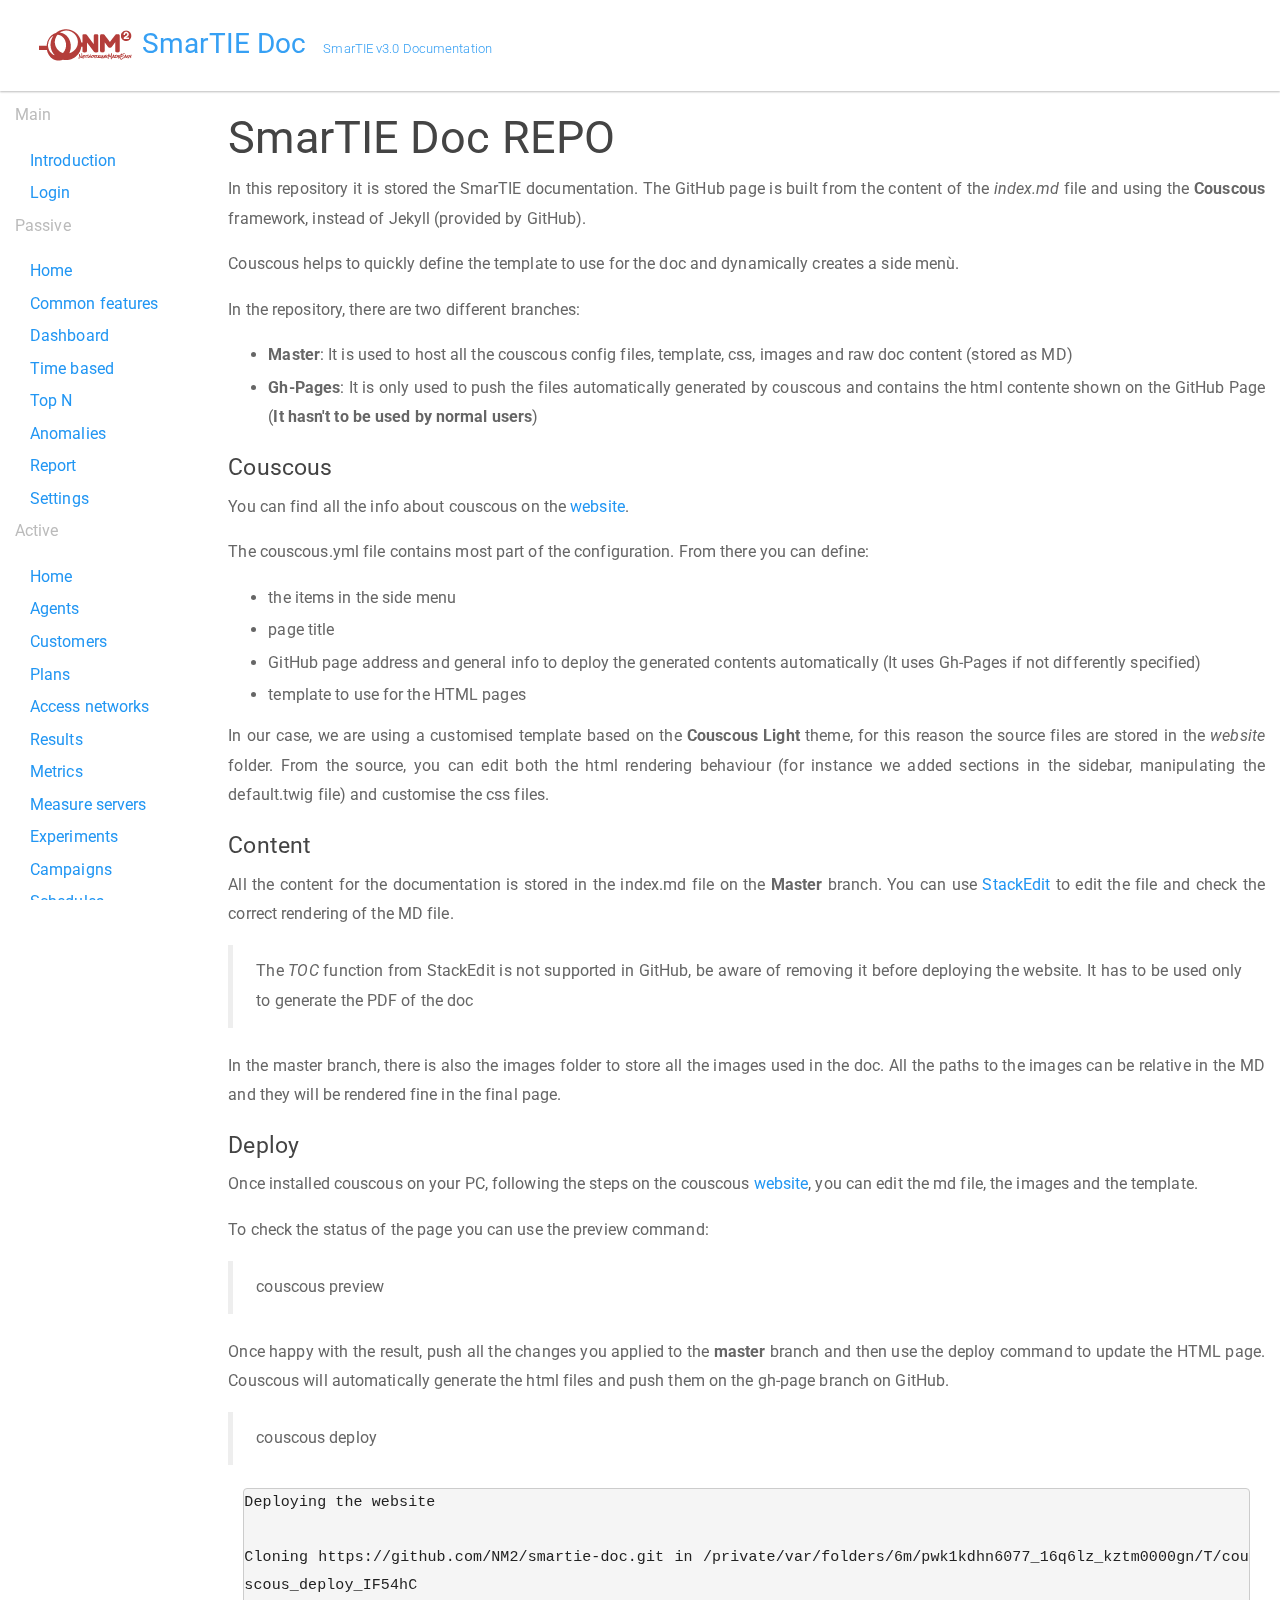
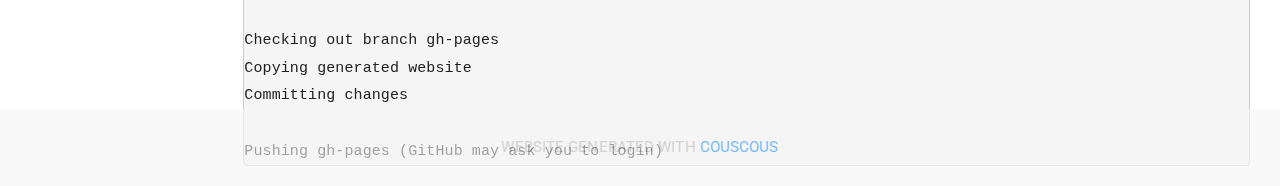
==== readme.html @ 3071210f "Website generation with Couscous" ====
<!DOCTYPE html>
<html lang="en">
    <head>
        <meta charset="utf-8">
        <meta name="viewport" content="width=device-width, initial-scale=1">

        <title>SmarTIE Doc</title>

        <link rel="stylesheet" href="https://nm2.github.io/smartie-doc/css/bootstrap.min.css">
        <link rel="stylesheet" href="https://nm2.github.io/smartie-doc/css/font-awesome.min.css">
        <link rel="stylesheet" href="https://nm2.github.io/smartie-doc/css/highlight.dark.css">
        <link rel="stylesheet" href="https://nm2.github.io/smartie-doc/css/main.css">
    </head>
    <body>

        <header class="navbar navbar-default navbar-fixed-top">

            <div class="navbar-brand">
                <a class="nounderline" href="http://www.nm-2.com" target="_blank">
                    <img src="images/common/nm2.png">
                </a>
                <a class="nounderline" href="https://nm2.github.io/smartie-doc/">
                    SmarTIE Doc
                    <small class="hidden-xs hidden-sm">
                        SmarTIE v3.0 Documentation
                    </small>
                </a>
            </div>

            
        </header>

        <main class="container-fluid">
            <div class="row">

                
                    <nav id="sidebar" class="col-sm-3 col-lg-2" role="navigation">

                                                    <p class="text-muted">
                                Main
                            </p>

                            <ul class="nav nav-pills nav-stacked">
                                                                    <li class="">
                                        <a href="https://nm2.github.io/smartie-doc/index.html#introduction">
                                            Introduction
                                        </a>
                                    </li>
                                                                    <li class="">
                                        <a href="https://nm2.github.io/smartie-doc/index.html#login">
                                            Login
                                        </a>
                                    </li>
                                                            </ul>
                                                    <p class="text-muted">
                                Passive
                            </p>

                            <ul class="nav nav-pills nav-stacked">
                                                                    <li class="">
                                        <a href="https://nm2.github.io/smartie-doc/index.html#home">
                                            Home
                                        </a>
                                    </li>
                                                                    <li class="">
                                        <a href="https://nm2.github.io/smartie-doc/index.html#common-features">
                                            Common features
                                        </a>
                                    </li>
                                                                    <li class="">
                                        <a href="https://nm2.github.io/smartie-doc/index.html#dashboard">
                                            Dashboard
                                        </a>
                                    </li>
                                                                    <li class="">
                                        <a href="https://nm2.github.io/smartie-doc/index.html#time-based">
                                            Time based
                                        </a>
                                    </li>
                                                                    <li class="">
                                        <a href="https://nm2.github.io/smartie-doc/index.html#top-n">
                                            Top N
                                        </a>
                                    </li>
                                                                    <li class="">
                                        <a href="https://nm2.github.io/smartie-doc/index.html#anomalies">
                                            Anomalies
                                        </a>
                                    </li>
                                                                    <li class="">
                                        <a href="https://nm2.github.io/smartie-doc/index.html#report">
                                            Report
                                        </a>
                                    </li>
                                                                    <li class="">
                                        <a href="https://nm2.github.io/smartie-doc/index.html#settings">
                                            Settings
                                        </a>
                                    </li>
                                                            </ul>
                                                    <p class="text-muted">
                                Active
                            </p>

                            <ul class="nav nav-pills nav-stacked">
                                                                    <li class="">
                                        <a href="https://nm2.github.io/smartie-doc/index.html#home-1">
                                            Home
                                        </a>
                                    </li>
                                                                    <li class="">
                                        <a href="https://nm2.github.io/smartie-doc/index.html#agents">
                                            Agents
                                        </a>
                                    </li>
                                                                    <li class="">
                                        <a href="https://nm2.github.io/smartie-doc/index.html#customers">
                                            Customers
                                        </a>
                                    </li>
                                                                    <li class="">
                                        <a href="https://nm2.github.io/smartie-doc/index.html#plans">
                                            Plans
                                        </a>
                                    </li>
                                                                    <li class="">
                                        <a href="https://nm2.github.io/smartie-doc/index.html#access-networks">
                                            Access networks
                                        </a>
                                    </li>
                                                                    <li class="">
                                        <a href="https://nm2.github.io/smartie-doc/index.html#results">
                                            Results
                                        </a>
                                    </li>
                                                                    <li class="">
                                        <a href="https://nm2.github.io/smartie-doc/index.html#metrics">
                                            Metrics
                                        </a>
                                    </li>
                                                                    <li class="">
                                        <a href="https://nm2.github.io/smartie-doc/index.html#measure-servers">
                                            Measure servers
                                        </a>
                                    </li>
                                                                    <li class="">
                                        <a href="https://nm2.github.io/smartie-doc/index.html#experiments">
                                            Experiments
                                        </a>
                                    </li>
                                                                    <li class="">
                                        <a href="https://nm2.github.io/smartie-doc/index.html#campaigns">
                                            Campaigns
                                        </a>
                                    </li>
                                                                    <li class="">
                                        <a href="https://nm2.github.io/smartie-doc/index.html#schedules">
                                            Schedules
                                        </a>
                                    </li>
                                                                    <li class="">
                                        <a href="https://nm2.github.io/smartie-doc/index.html#locks">
                                            Locks
                                        </a>
                                    </li>
                                                            </ul>
                        
                    </nav>

                
                <section id="content" class="col-sm-offset-3 col-lg-offset-2 col-sm-9 col-lg-10">
                    <h2 id="smartie-doc-repo">SmarTIE Doc REPO</h2>
<p>In this repository it is stored the SmarTIE documentation. The GitHub page is built from the content of the <em>index.md</em> file and using the <strong>Couscous</strong> framework, instead of Jekyll (provided by GitHub).</p>
<p>Couscous helps to quickly define the template to use for the doc and dynamically creates a side menù.</p>
<p>In the repository, there are two different branches:</p>
<ul>
<li><strong>Master</strong>: It is used to host all the couscous config files, template, css, images and raw doc content (stored as MD)</li>
<li><strong>Gh-Pages</strong>: It is only used to push the files automatically generated by couscous and contains the html contente shown on the GitHub Page (<strong>It hasn't to be used by normal users</strong>)</li>
</ul>
<h3 id="couscous">Couscous</h3>
<p>You can find all the info about couscous on the <a href="http://couscous.io">website</a>.</p>
<p>The couscous.yml file contains most part of the configuration. From there you can define: </p>
<ul>
<li>the items in the side menu</li>
<li>page title</li>
<li>GitHub page address and general info to deploy the generated contents automatically (It uses Gh-Pages if not differently specified)</li>
<li>template to use for the HTML pages</li>
</ul>
<p>In our case, we are using a customised template based on the <strong>Couscous Light</strong> theme, for this reason the source files are stored in the <em>website</em> folder. From the source, you can edit both the html rendering behaviour (for instance we added sections in the sidebar, manipulating the default.twig file) and customise the css files.</p>
<h3 id="content">Content</h3>
<p>All the content for the documentation is stored in the index.md file on the <strong>Master</strong> branch. You can use <a href="https://stackedit.io">StackEdit</a> to edit the file and check the correct rendering of the MD file. </p>
<blockquote>
<p>The <em>TOC</em> function from StackEdit is not supported in GitHub, be aware of removing it before deploying the website. It has to be used only to generate the PDF of the doc</p>
</blockquote>
<p>In the master branch, there is also the images folder to store all the images used in the doc. All the paths to the images can be relative in the MD and they will be rendered fine in the final page.</p>
<h3 id="deploy">Deploy</h3>
<p>Once installed couscous on your PC, following the steps on the couscous <a href="http://couscous.io">website</a>, you can edit the md file, the images and the template.</p>
<p>To check the status of the page you can use the preview command:</p>
<blockquote>
<p>couscous preview</p>
</blockquote>
<p>Once happy with the result, push all the changes you applied to the <strong>master</strong> branch and then use the deploy command to update the HTML page. Couscous will automatically generate the html files and push them on the gh-page branch on GitHub.</p>
<blockquote>
<p>couscous deploy</p>
</blockquote>
<pre><code class="language-markdown">Deploying the website

Cloning https://github.com/NM2/smartie-doc.git in /private/var/folders/6m/pwk1kdhn6077_16q6lz_kztm0000gn/T/couscous_deploy_IF54hC

Checking out branch gh-pages
Copying generated website
Committing changes

Pushing gh-pages (GitHub may ask you to login)</code></pre>
                </section>

            </div>
        </main>

        <footer>
            <div class="container-fluid">
                <p class="text-muted">
                    website generated with <a href="http://couscous.io" title="Markdown website generator">Couscous</a>
                </p>
            </div>
        </footer>

        <script src="//code.jquery.com/jquery-1.11.0.min.js"></script>
        <script src="//netdna.bootstrapcdn.com/bootstrap/3.1.1/js/bootstrap.min.js"></script>
        <script src="//yastatic.net/highlightjs/8.2/highlight.min.js"></script>

        <script>
            $(function() {
                $("section>h1").wrap('<div class="page-header" />');
                // Syntax highlighting
                hljs.initHighlightingOnLoad();
            });
        </script>

    </body>
</html>
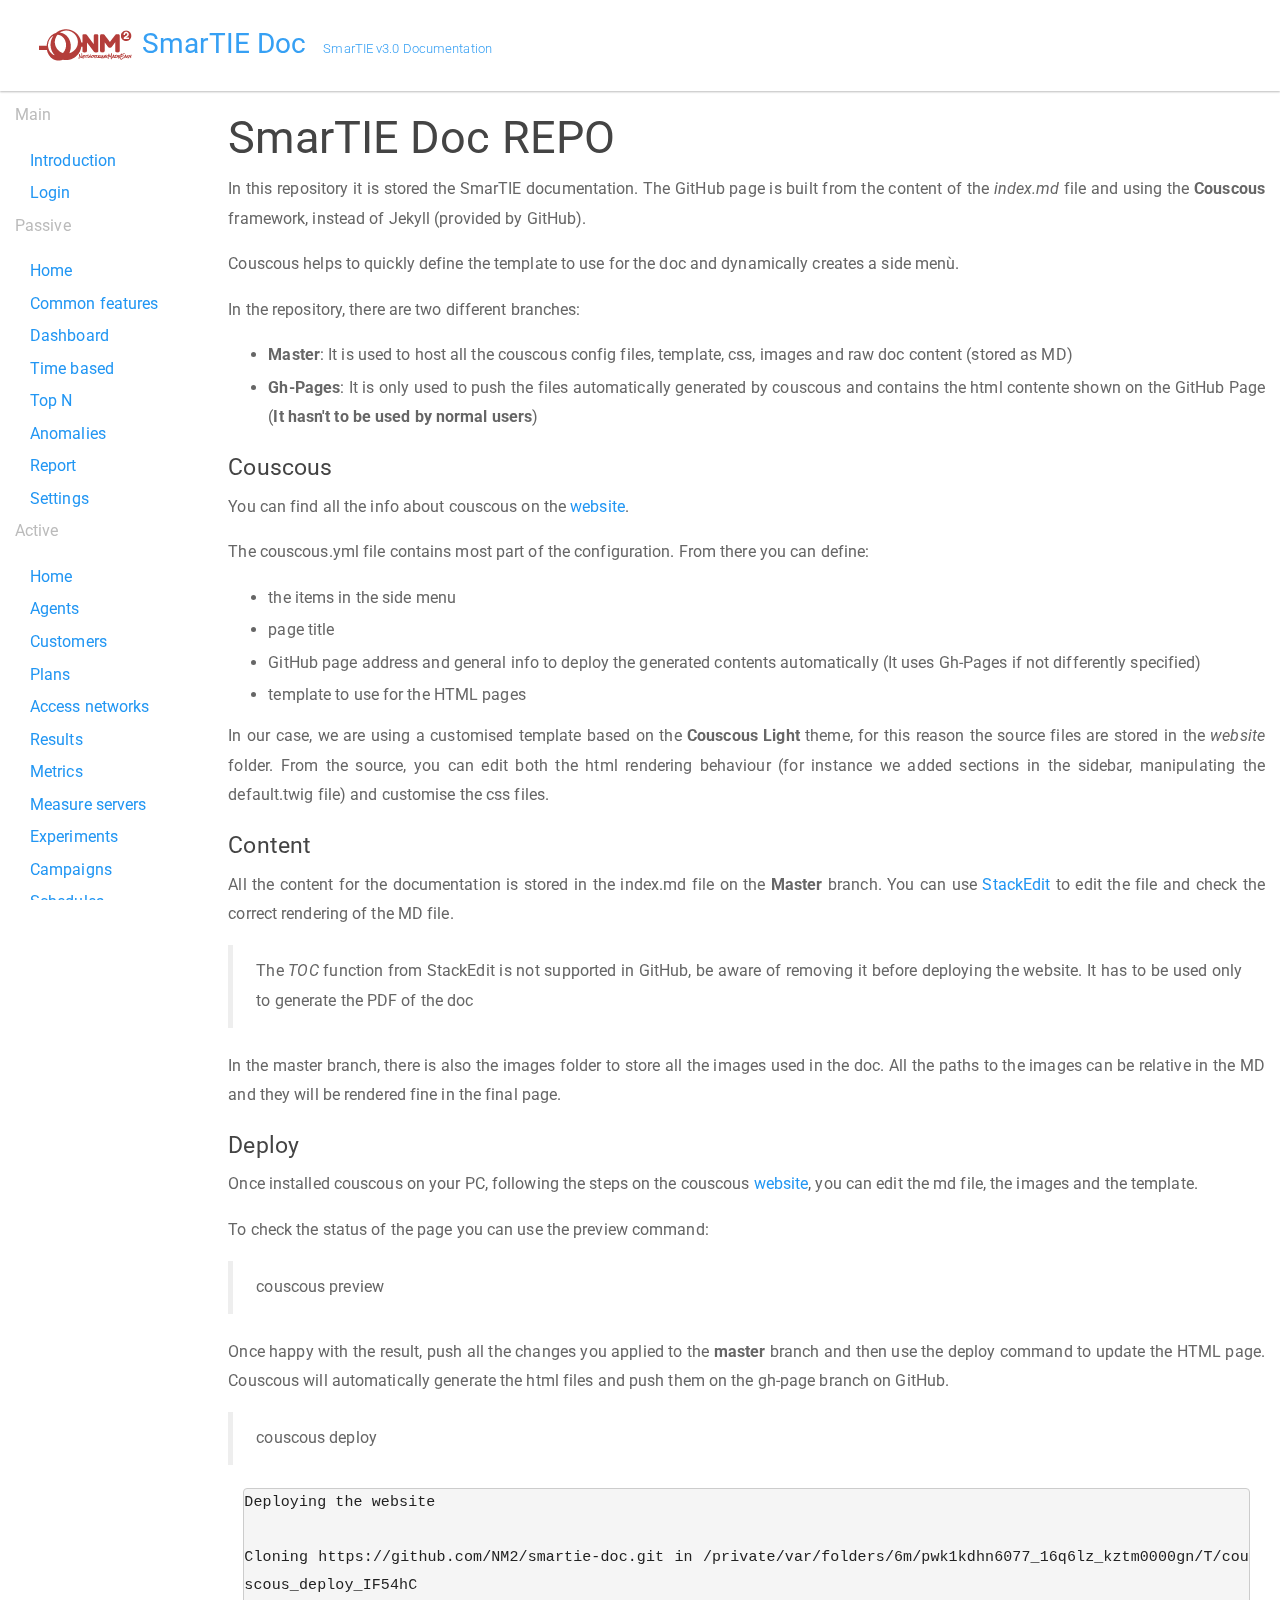
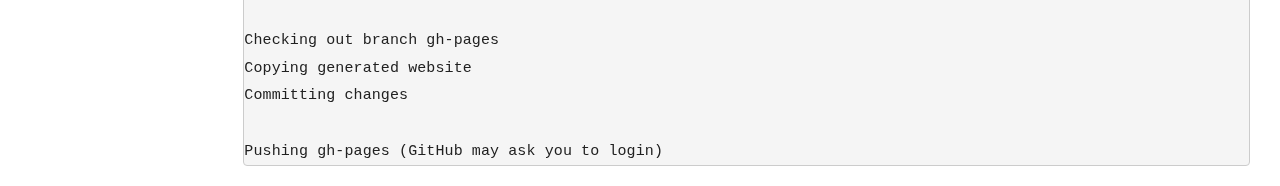
==== commit c0fc7c56: "Website generation with Couscous" ====
--- a/readme.html
+++ b/readme.html
@@ -217,14 +217,6 @@
             </div>
         </main>
 
-        <footer>
-            <div class="container-fluid">
-                <p class="text-muted">
-                    website generated with <a href="http://couscous.io" title="Markdown website generator">Couscous</a>
-                </p>
-            </div>
-        </footer>
-
         <script src="//code.jquery.com/jquery-1.11.0.min.js"></script>
         <script src="//netdna.bootstrapcdn.com/bootstrap/3.1.1/js/bootstrap.min.js"></script>
         <script src="//yastatic.net/highlightjs/8.2/highlight.min.js"></script>
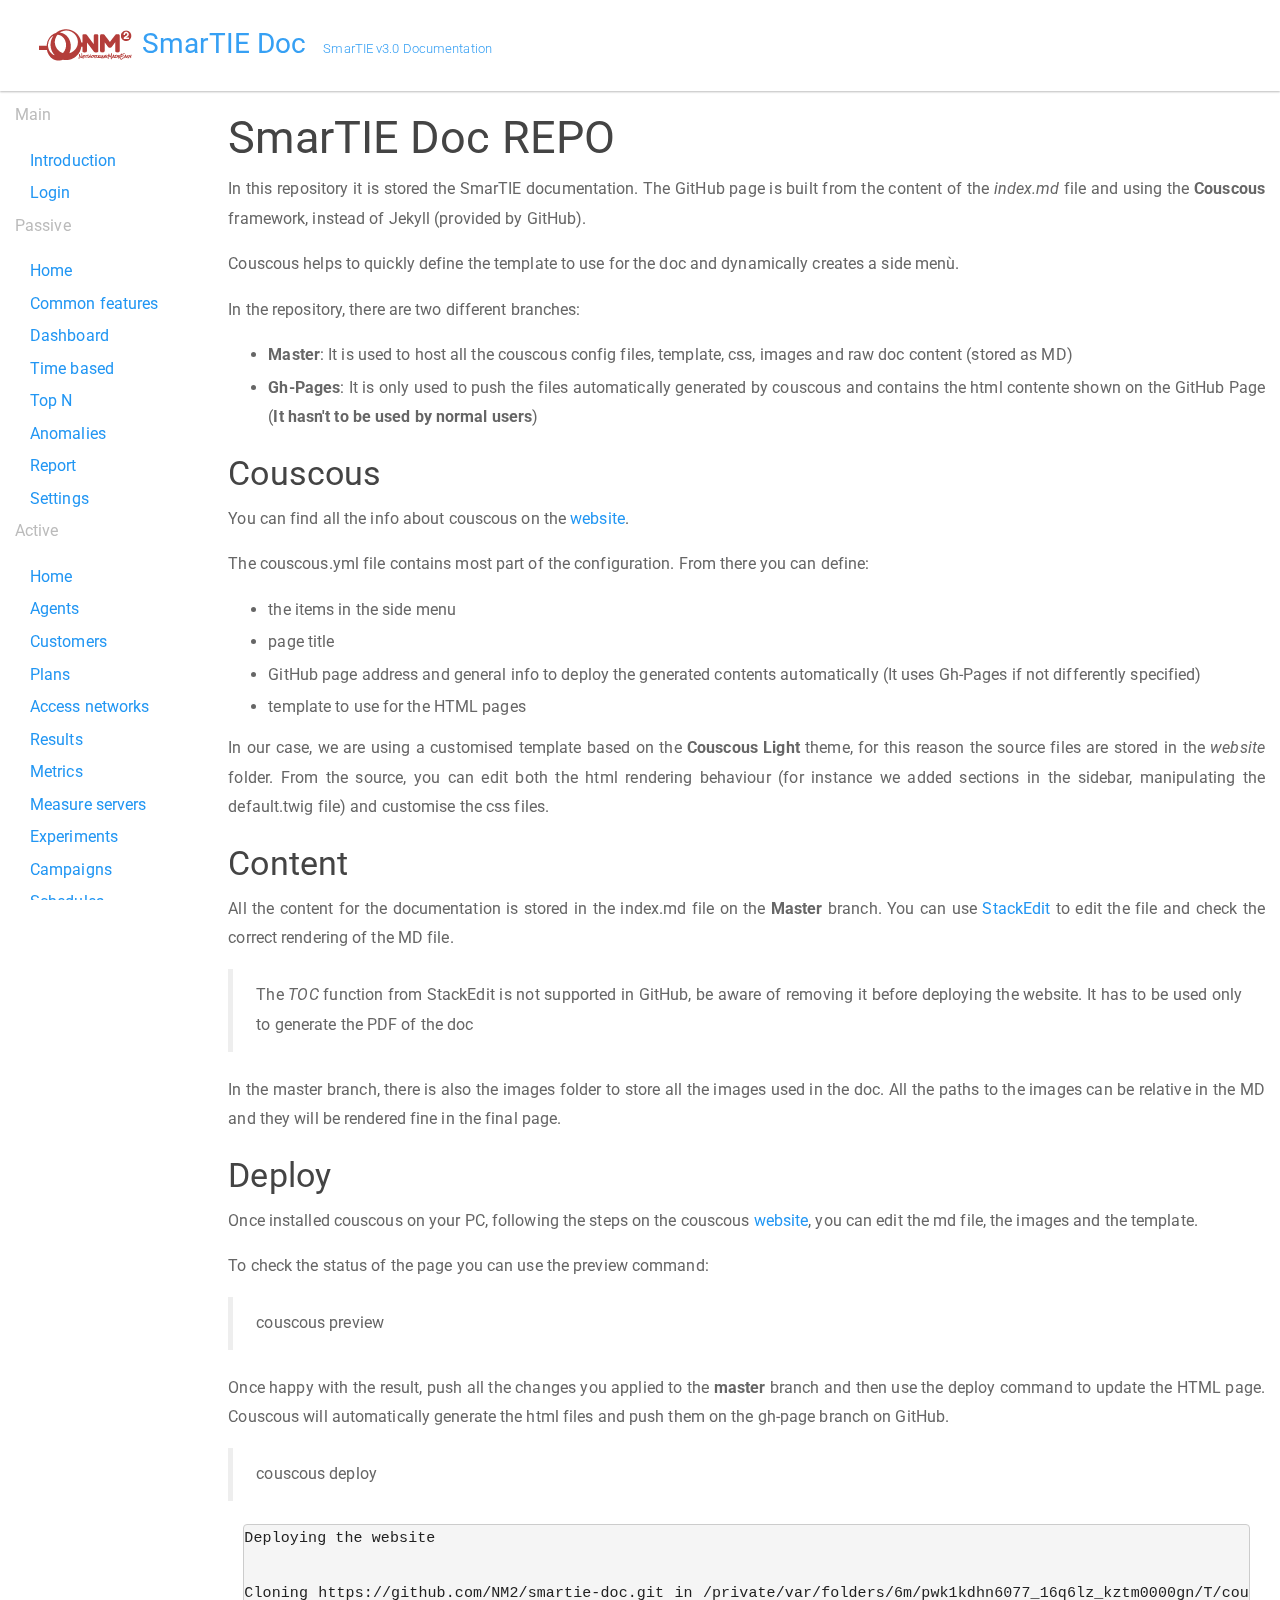
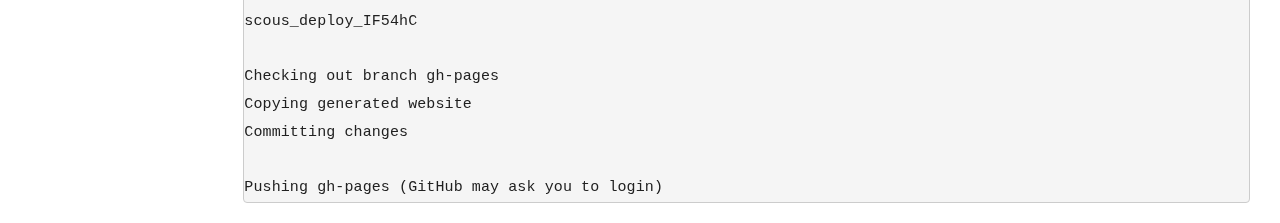
==== commit 6f523f5d: "Website generation with Couscous" ====
--- a/readme.html
+++ b/readme.html
@@ -161,6 +161,52 @@
                                                                     <li class="">
                                         <a href="https://nm2.github.io/smartie-doc/index.html#locks">
                                             Locks
+                                        </a>
+                                    </li>
+                                                            </ul>
+                                                    <p class="text-muted">
+                                API
+                            </p>
+
+                            <ul class="nav nav-pills nav-stacked">
+                                                                    <li class="">
+                                        <a href="https://nm2.github.io/smartie-doc/index.html#api-login">
+                                            API login
+                                        </a>
+                                    </li>
+                                                                    <li class="">
+                                        <a href="https://nm2.github.io/smartie-doc/index.html#get-access-network-ids">
+                                            Get access network ids
+                                        </a>
+                                    </li>
+                                                                    <li class="">
+                                        <a href="https://nm2.github.io/smartie-doc/index.html#get-access-network-details">
+                                            Get access network details
+                                        </a>
+                                    </li>
+                                                                    <li class="">
+                                        <a href="https://nm2.github.io/smartie-doc/index.html#get-campaigns">
+                                            Get campaigns
+                                        </a>
+                                    </li>
+                                                                    <li class="">
+                                        <a href="https://nm2.github.io/smartie-doc/index.html#get-metrics">
+                                            Get metrics
+                                        </a>
+                                    </li>
+                                                                    <li class="">
+                                        <a href="https://nm2.github.io/smartie-doc/index.html#get-agents">
+                                            Get agents
+                                        </a>
+                                    </li>
+                                                                    <li class="">
+                                        <a href="https://nm2.github.io/smartie-doc/index.html#get-measurements">
+                                            Get measurements
+                                        </a>
+                                    </li>
+                                                                    <li class="">
+                                        <a href="https://nm2.github.io/smartie-doc/index.html#get-passive-data">
+                                            Get passive data
                                         </a>
                                     </li>
                                                             </ul>
